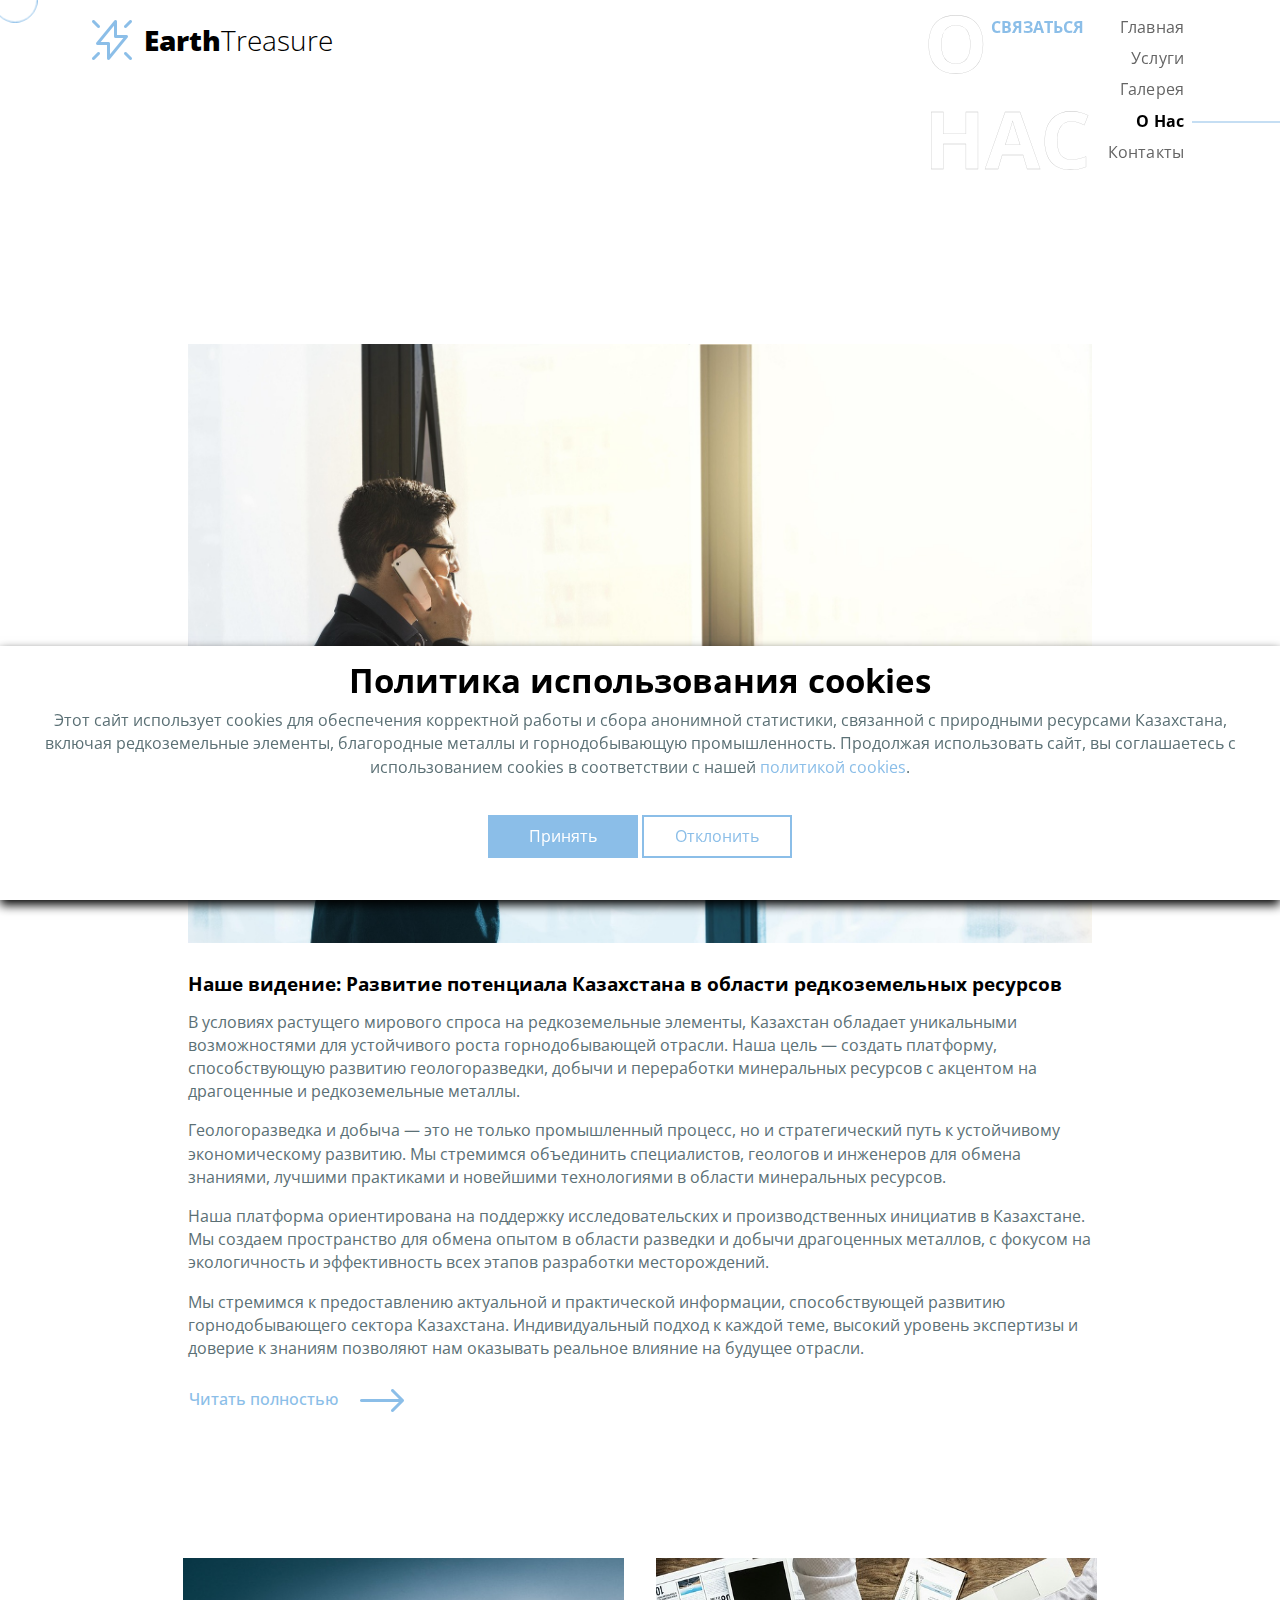
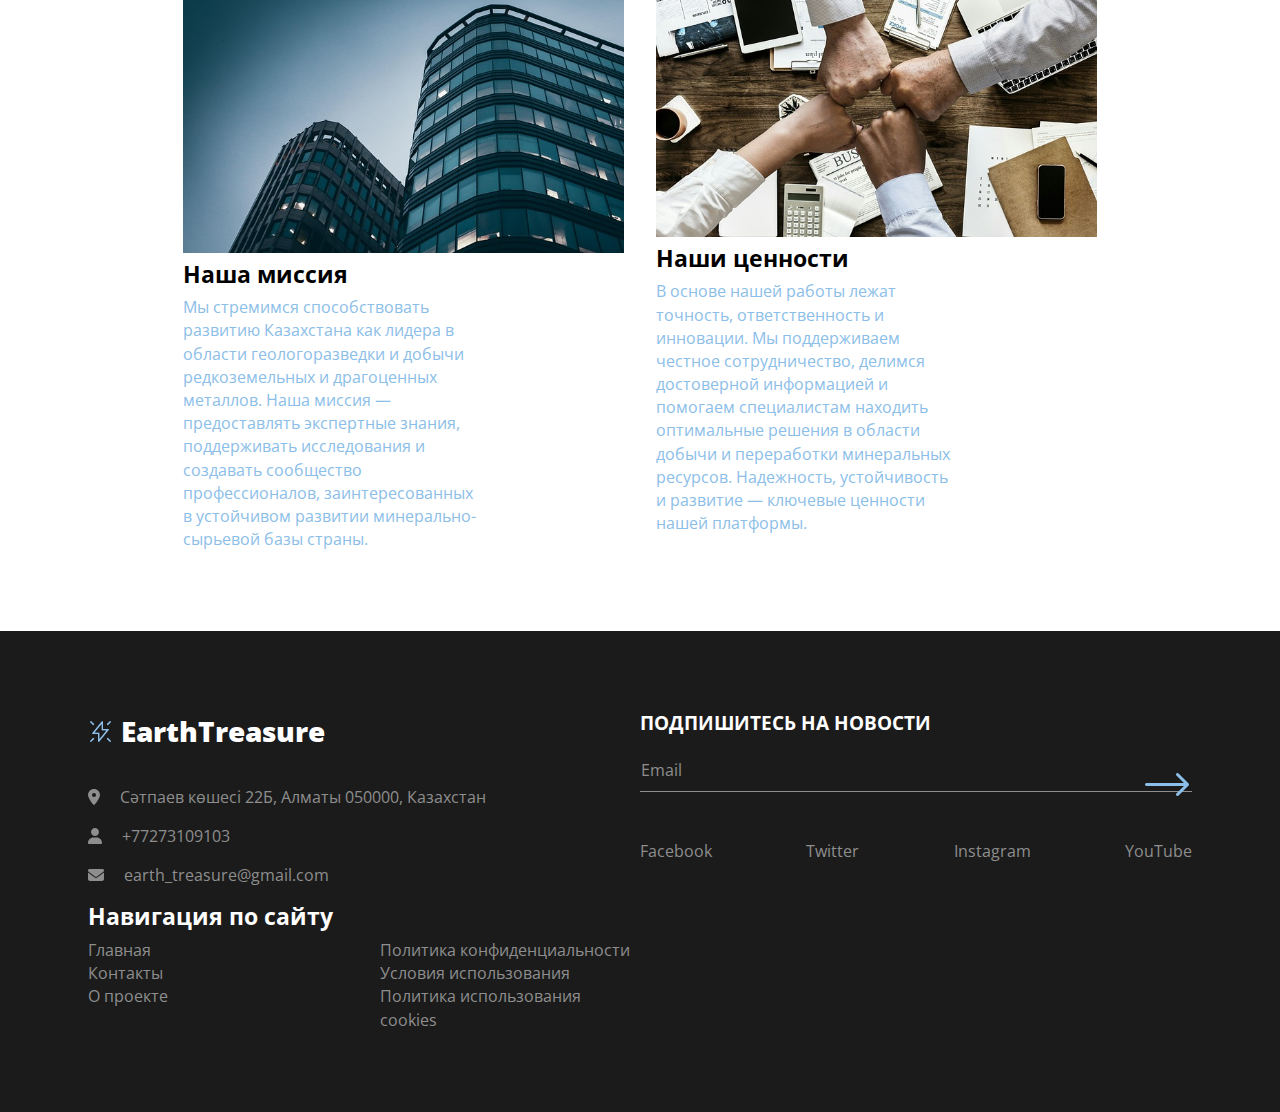
==== about.html @ b69c6928 "WIP" ====
<!DOCTYPE html>
<html lang="en-US" dir="ltr">
    <head>
        <meta charset="utf-8" />
        <meta http-equiv="X-UA-Compatible" content="IE=edge" />
        <meta name="viewport" content="width=device-width, initial-scale=1" />

        <!-- ===============================================-->
        <!--    Document Title-->
        <!-- ===============================================-->
        <title>EarthTreasure</title>

        <!-- ===============================================-->
        <!--    Favicons-->
        <!-- ===============================================-->

        <link
            rel="shortcut icon"
            type="image/x-icon"
            href="assets/img/favicons/favicon.ico"
        />
        <meta
            name="msapplication-TileImage"
            content="assets/img/favicons/mstile-150x150.png"
        />
        <meta name="theme-color" content="#ffffff" />

        <!-- ===============================================-->
        <!--    Stylesheets-->
        <!-- ===============================================-->
        <link rel="preconnect" href="https://fonts.gstatic.com" />
        <link
            href="https://fonts.googleapis.com/css2?family=Open+Sans:wght@300;400;500;600;700;800&amp;display=swap"
            rel="stylesheet"
        />
        <link href="vendors/prism/prism.css" rel="stylesheet" />
        <link href="vendors/swiper/swiper-bundle.min.css" rel="stylesheet" />
        <link href="assets/css/theme.css" rel="stylesheet" />
        <link href="assets/css/user.css" rel="stylesheet" />
    </head>

    <body>
        <!-- ===============================================-->
        <!--    Main Content-->
        <!-- ===============================================-->
        <main class="main" id="top">
            <div class="cursor-outer d-none d-md-block"></div>
            <nav class="navbar navbar-light py-3 px-0 overflow-hidden mb-5">
                <div class="container px-md-5">
                    <div class="row w-100 g-0 justify-content-between">
                        <div class="col-8">
                            <div class="d-inline-block">
                                <a
                                    class="navbar-brand pt-0 fs-3 text-black d-flex align-items-center"
                                    href="index.html"
                                >
                                    <img
                                        class="img-fluid"
                                        src="assets/img/icons/logo-icon.png"
                                        alt=""
                                    />
                                    <span class="fw-bolder ms-2">Earth</span
                                    ><span class="fw-thin">Treasure</span>
                                </a>
                            </div>
                        </div>
                        <div class="col-4 d-lg-none text-end pe-0">
                            <button
                                class="btn p-0 shadow-none text-black fs-2 d-inline-block"
                                data-bs-toggle="offcanvas"
                                data-bs-target="#navbarOffcanvas"
                                aria-controls="navbarOffcanvas"
                                aria-expanded="false"
                                aria-label="Toggle offcanvas navigation"
                            >
                                <span class="menu-bar"></span>
                            </button>
                        </div>
                        <div
                            class="offcanvas offcanvas-end px-0"
                            id="navbarOffcanvas"
                            aria-labelledby="navbarOffcanvasTitle"
                            aria-hidden="true"
                        >
                            <div class="offcanvas-header justify-content-end">
                                <h5
                                    class="visually-hidden offcanvas-title"
                                    id="navbarOffcanvasTitle"
                                >
                                    Меню
                                </h5>
                                <button
                                    class="btn p-0 shadow-none text-black fs-2 d-inline text-end"
                                    type="button"
                                    data-bs-dismiss="offcanvas"
                                    aria-label="Close"
                                >
                                    <span class="menu-close-bar"></span>
                                </button>
                            </div>
                            <div class="offcanvas-body px-0">
                                <div
                                    class="d-lg-flex flex-center-start gap-3 overflow-hidden"
                                >
                                    <ul class="navbar-nav ms-auto fs-4 ps-6">
                                        <li class="nav-item">
                                            <a
                                                class="nav-link d-inline-block nav-text-outlined lh-1 text-white fs-5"
                                                aria-current="page"
                                                href="index.html"
                                                >Главная</a
                                            >
                                        </li>
                                        <li class="nav-item">
                                            <a
                                                class="nav-link d-inline-block nav-text-outlined lh-1 text-white fs-5"
                                                href="services.html"
                                                >Услуги</a
                                            >
                                        </li>
                                        <li class="nav-item">
                                            <a
                                                class="nav-link d-inline-block nav-text-outlined lh-1 text-white fs-5 active"
                                                href="about.html"
                                                >О Нас</a
                                            >
                                        </li>
                                        <li class="nav-item">
                                            <a
                                                class="nav-link d-inline-block nav-text-outlined lh-1 text-white fs-5"
                                                href="gallery.html"
                                                >Галерея</a
                                            >
                                        </li>
                                        <li class="nav-item">
                                            <a
                                                class="nav-link d-inline-block nav-text-outlined lh-1 text-white fs-5"
                                                href="contact.html"
                                                >Контакты</a
                                            >
                                        </li>
                                    </ul>
                                </div>
                            </div>
                        </div>
                        <div class="col-4">
                            <div
                                class="d-none d-lg-flex justify-content-end position-relative z-index-1"
                            >
                                <div
                                    class="position-absolute absolute-centered z-index--1"
                                >
                                    <h1
                                        class="ms-2 fw-bolder text-outlined text-uppercase text-white pe-none display-1"
                                    >
                                        О Нас
                                    </h1>
                                </div>
                                <div class="d-flex gap-3 align-items-start">
                                    <a
                                        class="mb-0 ms-auto text-warning fs-0 fw-bold text-uppercase"
                                        href="contact.html"
                                    >
                                        Связаться</a
                                    >
                                    <ul
                                        class="navbar-nav navbar-fotogency ms-auto text-end"
                                    >
                                        <li
                                            class="nav-item px-2 position-relative"
                                        >
                                            <a
                                                class="nav-link pt-0"
                                                href="index.html"
                                                >Главная</a
                                            >
                                        </li>
                                        <li
                                            class="nav-item px-2 position-relative"
                                        >
                                            <a
                                                class="nav-link pt-0"
                                                href="services.html"
                                                >Услуги</a
                                            >
                                        </li>
                                        <li
                                            class="nav-item px-2 position-relative"
                                        >
                                            <a
                                                class="nav-link pt-0"
                                                href="gallery.html"
                                                >Галерея</a
                                            >
                                        </li>
                                        <li
                                            class="nav-item px-2 position-relative"
                                        >
                                            <a
                                                class="nav-link pt-0 active"
                                                href="about.html"
                                                >О Нас</a
                                            >
                                        </li>
                                        <li
                                            class="nav-item px-2 position-relative"
                                        >
                                            <a
                                                class="nav-link pt-0"
                                                href="contact.html"
                                                >Контакты</a
                                            >
                                        </li>
                                    </ul>
                                </div>
                            </div>
                        </div>
                    </div>
                </div>
            </nav>

            <!-- ============================================-->
            <!-- <section> begin ============================-->
            <section class="py-2">
                <div class="container px-md-5">
                    <div class="row g-4">
                        <div class="col-lg-12 col-md-12 d-flex">
                            <div
                                class="card border-0 mb-3"
                                style="width: 100%; padding: 100px"
                            >
                                <img
                                    class="card-img-top"
                                    src="assets/img/blogs/about-1.jpg"
                                    alt=""
                                />
                                <div class="mt-4">
                                    <h5 class="mb-3">
                                        Наше видение: Развитие потенциала
                                        Казахстана в области редкоземельных
                                        ресурсов
                                    </h5>
                                    <p class="mb-3">
                                        В условиях растущего мирового спроса на
                                        редкоземельные элементы, Казахстан
                                        обладает уникальными возможностями для
                                        устойчивого роста горнодобывающей
                                        отрасли. Наша цель — создать платформу,
                                        способствующую развитию геологоразведки,
                                        добычи и переработки минеральных
                                        ресурсов с акцентом на драгоценные и
                                        редкоземельные металлы.
                                    </p>
                                    <p class="mb-3">
                                        Геологоразведка и добыча — это не только
                                        промышленный процесс, но и
                                        стратегический путь к устойчивому
                                        экономическому развитию. Мы стремимся
                                        объединить специалистов, геологов и
                                        инженеров для обмена знаниями, лучшими
                                        практиками и новейшими технологиями в
                                        области минеральных ресурсов.
                                    </p>
                                    <p class="mb-3">
                                        Наша платформа ориентирована на
                                        поддержку исследовательских и
                                        производственных инициатив в Казахстане.
                                        Мы создаем пространство для обмена
                                        опытом в области разведки и добычи
                                        драгоценных металлов, с фокусом на
                                        экологичность и эффективность всех
                                        этапов разработки месторождений.
                                    </p>
                                    <p class="mb-3">
                                        Мы стремимся к предоставлению актуальной
                                        и практической информации,
                                        способствующей развитию горнодобывающего
                                        сектора Казахстана. Индивидуальный
                                        подход к каждой теме, высокий уровень
                                        экспертизы и доверие к знаниям позволяют
                                        нам оказывать реальное влияние на
                                        будущее отрасли.
                                    </p>
                                    <button
                                        class="btn btn-link text-warning p-0"
                                    >
                                        <a
                                            href="services.html"
                                            style="color: #8bbee8ff"
                                        >
                                            <span class="fw-medium"
                                                >Читать полностью</span
                                            >
                                            <img
                                                class="ms-3"
                                                src="assets/img/icons/long-arrow.png"
                                                alt=""
                                            />
                                        </a>
                                    </button>
                                </div>
                            </div>
                        </div>
                    </div>
                </div>
                <!-- end of .container-->
            </section>
            <!-- <section> close ============================-->
            <!-- ============================================-->

            <!-- ============================================-->
            <!-- <section> begin ============================-->
            <section class="py-2">
                <div class="container px-md-5">
                    <div class="row justify-content-center">
                        <div class="col-10">
                            <div class="row justify-content-center">
                                <div
                                    class="col-lg-6 col-md-6 d-flex justify-content-center"
                                >
                                    <div
                                        class="card border-0 mb-3"
                                        style="width: 100%"
                                    >
                                        <img
                                            class="card-img-top"
                                            src="assets/img/blogs/about-2.jpg"
                                            alt=""
                                        />
                                        <div
                                            class="row g-0 card-body px-0 pt-2"
                                        >
                                            <div
                                                class="col-12 col-xl-8 text-center text-xl-start"
                                            >
                                                <h4>Наша миссия</h4>
                                                <p class="text-warning mb-2">
                                                    Мы стремимся способствовать
                                                    развитию Казахстана как
                                                    лидера в области
                                                    геологоразведки и добычи
                                                    редкоземельных и драгоценных
                                                    металлов. Наша миссия —
                                                    предоставлять экспертные
                                                    знания, поддерживать
                                                    исследования и создавать
                                                    сообщество профессионалов,
                                                    заинтересованных в
                                                    устойчивом развитии
                                                    минерально-сырьевой базы
                                                    страны.
                                                </p>
                                            </div>
                                        </div>
                                    </div>
                                </div>
                                <div
                                    class="col-lg-6 col-md-6 d-flex justify-content-center"
                                >
                                    <div
                                        class="card border-0 mb-3"
                                        style="width: 100%"
                                    >
                                        <img
                                            class="card-img-top"
                                            src="assets/img/blogs/about-3.jpg"
                                            alt=""
                                        />
                                        <div
                                            class="row g-0 card-body px-0 pt-2"
                                        >
                                            <div
                                                class="col-12 col-xl-8 text-center text-xl-start"
                                            >
                                                <h4>Наши ценности</h4>
                                                <p class="text-warning mb-2">
                                                    В основе нашей работы лежат
                                                    точность, ответственность и
                                                    инновации. Мы поддерживаем
                                                    честное сотрудничество,
                                                    делимся достоверной
                                                    информацией и помогаем
                                                    специалистам находить
                                                    оптимальные решения в
                                                    области добычи и переработки
                                                    минеральных ресурсов.
                                                    Надежность, устойчивость и
                                                    развитие — ключевые ценности
                                                    нашей платформы.
                                                </p>
                                            </div>
                                        </div>
                                    </div>
                                </div>
                            </div>
                        </div>
                    </div>
                </div>
                <!-- end of .container-->
            </section>
            <!-- <section> close ============================-->
            <!-- ============================================-->
        </main>
        <!-- ===============================================-->
        <!--    End of Main Content-->
        <!-- ===============================================-->

        <footer class="bg-footer-black" id="footer">
            <div class="container py-7 px-md-5">
                <div class="row g-0">
                    <div class="col-md-6 mb-5 mb-md-0">
                        <div class="mb-4 d-inline-block">
                            <a
                                class="navbar-brand pt-0 fs-3 text-white d-flex align-items-center"
                                href="index.html"
                            >
                                <img
                                    class="img-fluid"
                                    src="assets/img/icons/dark-logo-icon.png"
                                    alt=""
                                    width="25"
                                    height="25"
                                />
                                <span class="fw-bolder ms-2"
                                    >EarthTreasure</span
                                >
                            </a>
                        </div>
                        <div class="col-12 col-md-10 text-300 mb-3">
                            <i class="fas fa-map-marker-alt"></i>
                            <a class="nav-link text-300 d-inline"
                                >Сәтпаев көшесі 22Б, Алматы 050000, Казахстан</a
                            >
                        </div>
                        <div class="col-12 col-md-10 text-300 mb-3">
                            <i class="fas fa-user"></i>
                            <a
                                class="nav-link text-300 d-inline"
                                href="tel:+77273109103"
                                >+77273109103</a
                            >
                        </div>
                        <div class="col-12 col-md-10 text-300 mb-3">
                            <i class="fas fa-envelope"></i>
                            <a
                                class="nav-link text-300 d-inline"
                                href="mailto:scrscrumbledegg@gmail.com"
                                >earth_treasure@gmail.com</a
                            >
                        </div>
                        <div class="row">
                            <h4 class="text-white">Навигация по сайту</h4>
                            <div
                                class="col-md-6"
                                style="display: flex; flex-direction: column"
                            >
                                <a
                                    class="social-icons"
                                    href="index.html"
                                    target="_blank"
                                    >Главная</a
                                >
                                <a
                                    class="social-icons"
                                    href="contact.html"
                                    target="_blank"
                                    >Контакты</a
                                >
                                <a
                                    class="social-icons"
                                    href="about.html"
                                    target="_blank"
                                    >О проекте</a
                                >
                            </div>
                            <div
                                class="col-md-6"
                                style="display: flex; flex-direction: column"
                            >
                                <a
                                    class="social-icons"
                                    href="privacy-policy.html"
                                    target="_blank"
                                    >Политика конфиденциальности</a
                                >
                                <a
                                    class="social-icons"
                                    href="terms-of-use.html"
                                    target="_blank"
                                    >Условия использования</a
                                >
                                <a
                                    class="social-icons"
                                    href="cookie-policy.html"
                                    target="_blank"
                                    >Политика использования cookies</a
                                >
                            </div>
                        </div>
                    </div>
                    <div class="col-md-6">
                        <h5 class="text-white mb-2">ПОДПИШИТЕСЬ НА НОВОСТИ</h5>
                        <form action="thanks.html" method="get">
                            <div
                                class="form-floating mb-5 position-relative text-200"
                            >
                                <input
                                    class="form-control form-fotogency-header-control text-200"
                                    id="email"
                                    type="email"
                                    placeholder="name@example.com"
                                    required="required"
                                />
                                <label class="text-300 mb-1" for="email"
                                    >Email</label
                                >
                                <div class="position-absolute end-0 top-0">
                                    <button
                                        class="btn shadow-none px-0"
                                        type="submit"
                                    >
                                        <img
                                            class="ms-3"
                                            src="assets/img/icons/long-arrow.png"
                                            alt=""
                                        />
                                    </button>
                                </div>
                            </div>
                        </form>
                        <div
                            class="d-flex gap-2 flex-wrap justify-content-between align-items-center"
                        >
                            <a
                                class="social-icons"
                                href="https://www.facebook.com/"
                                target="_blank"
                                >Facebook</a
                            >
                            <a
                                class="social-icons"
                                href="https://twitter.com/"
                                target="_blank"
                                >Twitter</a
                            >
                            <a
                                class="social-icons"
                                href="https://www.instagram.com/"
                                target="_blank"
                                >Instagram</a
                            >
                            <a
                                class="social-icons"
                                href="https://www.youtube.com/"
                                target="_blank"
                                >YouTube</a
                            >
                        </div>
                    </div>
                </div>
            </div>
        </footer>

        <!-- Cookie banner -->
        <div class="cookie-wrapper show">
            <div>
                <i class="bx bx-cookie"></i>
                <h2 style="text-align: center">
                    Политика использования cookies
                </h2>
            </div>
            <div class="data">
                <p>
                    Этот сайт использует cookies для обеспечения корректной
                    работы и сбора анонимной статистики, связанной с природными
                    ресурсами Казахстана, включая редкоземельные элементы,
                    благородные металлы и горнодобывающую промышленность.
                    Продолжая использовать сайт, вы соглашаетесь с
                    использованием cookies в соответствии с нашей
                    <a href="cookie-policy.html">политикой cookies</a>.
                </p>
            </div>
            <div class="buttons">
                <button class="cookie-button" id="acceptBtn">Принять</button>
                <button class="cookie-button" id="declineBtn">Отклонить</button>
            </div>
        </div>
        <!-- End Cookie banner -->

        <!-- ===============================================-->
        <!--    JavaScripts-->
        <!-- ===============================================-->
        <script src="vendors/popper/popper.min.js"></script>
        <script src="vendors/bootstrap/bootstrap.min.js"></script>
        <script src="vendors/anchorjs/anchor.min.js"></script>
        <script src="vendors/is/is.min.js"></script>
        <script src="vendors/fontawesome/all.min.js"></script>
        <script src="vendors/lodash/lodash.min.js"></script>
        <script src="vendors/prism/prism.js"></script>
        <script src="vendors/swiper/swiper-bundle.min.js"></script>
        <script src="assets/js/theme.js"></script>
        <script src="assets/js/cookiebanner.js"></script>
    </body>
</html>
---- vendors/prism/prism.css ----
/**
 * prism.js default theme for JavaScript, CSS and HTML
 * Based on dabblet (http://dabblet.com)
 * @author Lea Verou
 */

code[class*="language-"],
pre[class*="language-"] {
	color: black;
	background: none;
	text-shadow: 0 1px white;
	font-family: Consolas, Monaco, 'Andale Mono', 'Ubuntu Mono', monospace;
	font-size: 1em;
	text-align: left;
	white-space: pre;
	word-spacing: normal;
	word-break: normal;
	word-wrap: normal;
	line-height: 1.5;

	-moz-tab-size: 4;
	-o-tab-size: 4;
	tab-size: 4;

	-webkit-hyphens: none;
	-moz-hyphens: none;
	-ms-hyphens: none;
	hyphens: none;
}

pre[class*="language-"]::-moz-selection, pre[class*="language-"] ::-moz-selection,
code[class*="language-"]::-moz-selection, code[class*="language-"] ::-moz-selection {
	text-shadow: none;
	background: #b3d4fc;
}

pre[class*="language-"]::selection, pre[class*="language-"] ::selection,
code[class*="language-"]::selection, code[class*="language-"] ::selection {
	text-shadow: none;
	background: #b3d4fc;
}

@media print {
	code[class*="language-"],
	pre[class*="language-"] {
		text-shadow: none;
	}
}

/* Code blocks */
pre[class*="language-"] {
	padding: 1em;
	margin: .5em 0;
	overflow: auto;
}

:not(pre) > code[class*="language-"],
pre[class*="language-"] {
	background: #f5f2f0;
}

/* Inline code */
:not(pre) > code[class*="language-"] {
	padding: .1em;
	border-radius: .3em;
	white-space: normal;
}

.token.comment,
.token.prolog,
.token.doctype,
.token.cdata {
	color: slategray;
}

.token.punctuation {
	color: #999;
}

.token.namespace {
	opacity: .7;
}

.token.property,
.token.tag,
.token.boolean,
.token.number,
.token.constant,
.token.symbol,
.token.deleted {
	color: #905;
}

.token.selector,
.token.attr-name,
.token.string,
.token.char,
.token.builtin,
.token.inserted {
	color: #690;
}

.token.operator,
.token.entity,
.token.url,
.language-css .token.string,
.style .token.string {
	color: #9a6e3a;
	/* This background color was intended by the author of this theme. */
	background: hsla(0, 0%, 100%, .5);
}

.token.atrule,
.token.attr-value,
.token.keyword {
	color: #07a;
}

.token.function,
.token.class-name {
	color: #DD4A68;
}

.token.regex,
.token.important,
.token.variable {
	color: #e90;
}

.token.important,
.token.bold {
	font-weight: bold;
}
.token.italic {
	font-style: italic;
}

.token.entity {
	cursor: help;
}
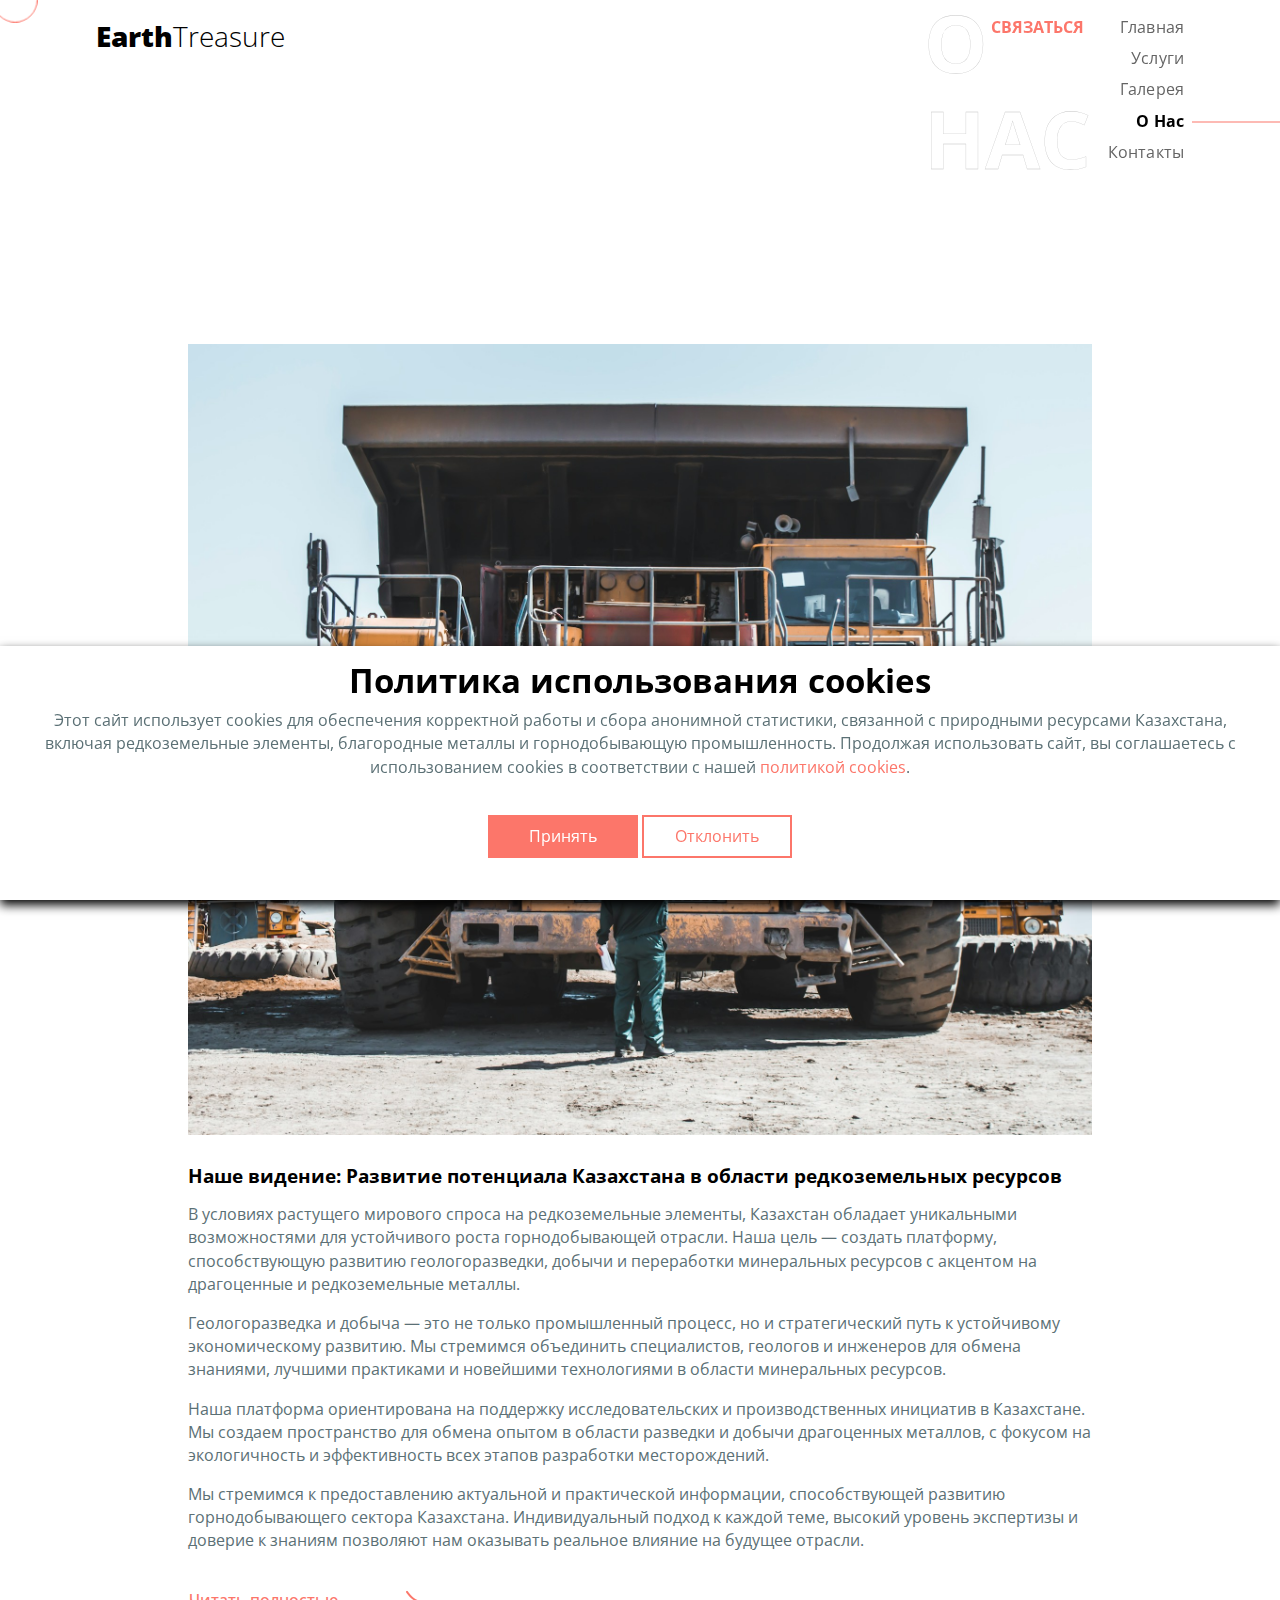
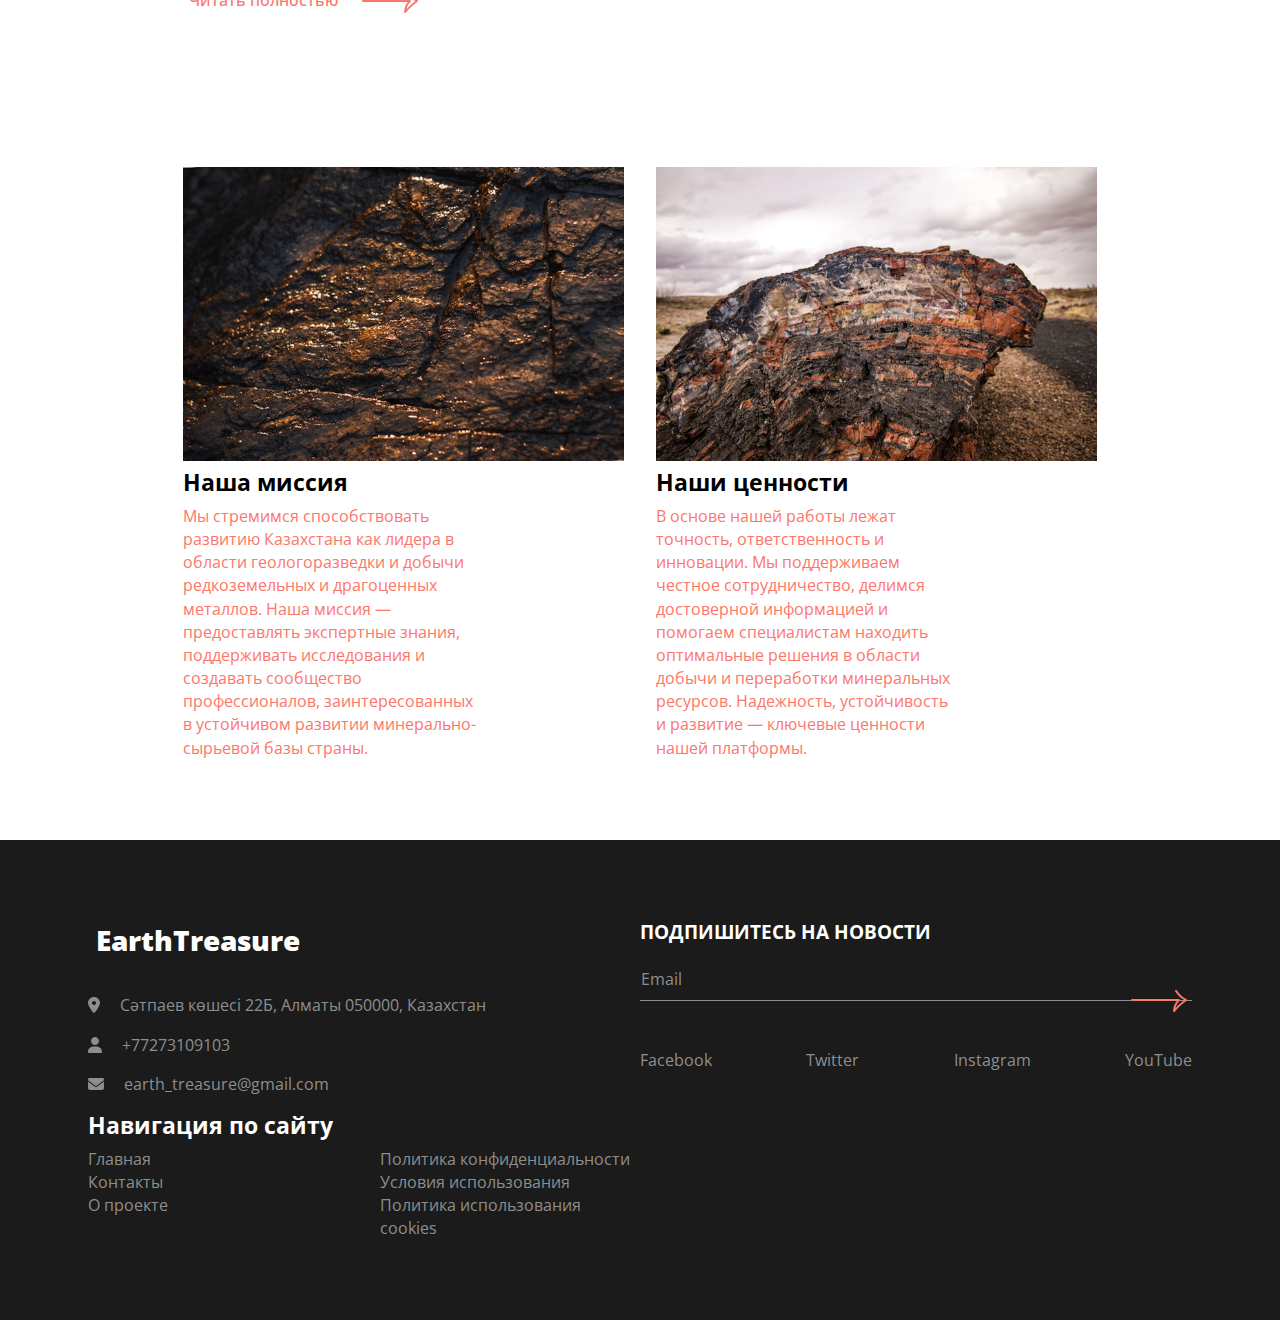
==== commit 5b360306: "WIP" ====
--- a/about.html
+++ b/about.html
@@ -54,11 +54,6 @@
                                     class="navbar-brand pt-0 fs-3 text-black d-flex align-items-center"
                                     href="index.html"
                                 >
-                                    <img
-                                        class="img-fluid"
-                                        src="assets/img/icons/logo-icon.png"
-                                        alt=""
-                                    />
                                     <span class="fw-bolder ms-2">Earth</span
                                     ><span class="fw-thin">Treasure</span>
                                 </a>
@@ -286,7 +281,7 @@
                                     >
                                         <a
                                             href="services.html"
-                                            style="color: #8bbee8ff"
+                                            style="color: #fc766aff"
                                         >
                                             <span class="fw-medium"
                                                 >Читать полностью</span
@@ -414,13 +409,6 @@
                                 class="navbar-brand pt-0 fs-3 text-white d-flex align-items-center"
                                 href="index.html"
                             >
-                                <img
-                                    class="img-fluid"
-                                    src="assets/img/icons/dark-logo-icon.png"
-                                    alt=""
-                                    width="25"
-                                    height="25"
-                                />
                                 <span class="fw-bolder ms-2"
                                     >EarthTreasure</span
                                 >
--- a/assets/css/theme.css
+++ b/assets/css/theme.css
@@ -12,7 +12,7 @@
     --fg-purple: #6f42c1;
     --fg-pink: #d032d0;
     --fg-red: #d65025;
-    --fg-orange: #8BBEE8FF;
+    --fg-orange: #FC766AFF;
     --fg-yellow: #d7ae20;
     --fg-green: #3dbb59;
     --fg-teal: #20c997;
@@ -38,7 +38,7 @@
     --fg-secondary: #186be8;
     --fg-success: #3dbb59;
     --fg-info: #1c16af;
-    --fg-warning: #8BBEE8FF;
+    --fg-warning: #FC766AFF;
     --fg-danger: #d65025;
     --fg-light: #e5e5e5;
     --fg-dark: #313839;
@@ -46,7 +46,7 @@
     --fg-secondary-rgb: 24, 107, 232;
     --fg-success-rgb: 61, 187, 89;
     --fg-info-rgb: 28, 22, 175;
-    --fg-warning-rgb: 139, 190, 232;
+    --fg-warning-rgb: 252, 118, 106;
     --fg-danger-rgb: 214, 80, 37;
     --fg-light-rgb: 229, 229, 229;
     --fg-dark-rgb: 49, 56, 57;
@@ -149,7 +149,7 @@
     --fg-info: #1c16af;
     /* ------------------------------ Colored Link ------------------------------ */
     --fg-colored-link-info-hover-color: #16128c;
-    --fg-warning: #8BBEE8FF;
+    --fg-warning: #FC766AFF;
     /* ------------------------------ Colored Link ------------------------------ */
     --fg-colored-link-warning-hover-color: #c47600;
     --fg-danger: #d65025;
@@ -4640,8 +4640,8 @@
 
 .btn-warning {
     color: #fff;
-    background-color: #8BBEE8FF;
-    border-color: #8BBEE8FF;
+    background-color: #FC766AFF;
+    border-color: #FC766AFF;
     -webkit-box-shadow: inset 0 1px 0 rgba(255, 255, 255, 0.15),
         0 1px 1px rgba(0, 0, 0, 0.075);
     box-shadow: inset 0 1px 0 rgba(255, 255, 255, 0.15),
@@ -4684,8 +4684,8 @@
 .btn-warning:disabled,
 .btn-warning.disabled {
     color: #fff;
-    background-color: #8BBEE8FF;
-    border-color: #8BBEE8FF;
+    background-color: #FC766AFF;
+    border-color: #FC766AFF;
 }
 
 .btn-danger {
@@ -4995,18 +4995,18 @@
 }
 
 .btn-outline-warning {
-    color: #8BBEE8FF;
-    border-color: #8BBEE8FF;
+    color: #FC766AFF;
+    border-color: #FC766AFF;
 }
 .btn-outline-warning:hover {
     color: #fff;
-    background-color: #8BBEE8FF;
-    border-color: #8BBEE8FF;
+    background-color: #FC766AFF;
+    border-color: #FC766AFF;
 }
 .btn-check:focus + .btn-outline-warning,
 .btn-outline-warning:focus {
-    -webkit-box-shadow: 0 0 0 0 rgba(139, 190, 232, 0.5);
-    box-shadow: 0 0 0 0 rgba(139, 190, 232, 0.5);
+    -webkit-box-shadow: 0 0 0 0 rgba(252, 118, 106, 0.5);
+    box-shadow: 0 0 0 0 rgba(252, 118, 106, 0.5);
 }
 .btn-check:checked + .btn-outline-warning,
 .btn-check:active + .btn-outline-warning,
@@ -5014,8 +5014,8 @@
 .btn-outline-warning.active,
 .btn-outline-warning.dropdown-toggle.show {
     color: #fff;
-    background-color: #8BBEE8FF;
-    border-color: #8BBEE8FF;
+    background-color: #FC766AFF;
+    border-color: #FC766AFF;
 }
 .btn-check:checked + .btn-outline-warning:focus,
 .btn-check:active + .btn-outline-warning:focus,
@@ -5023,13 +5023,13 @@
 .btn-outline-warning.active:focus,
 .btn-outline-warning.dropdown-toggle.show:focus {
     -webkit-box-shadow: inset 0 3px 5px rgba(0, 0, 0, 0.125),
-        0 0 0 0 rgba(139, 190, 232, 0.5);
+        0 0 0 0 rgba(252, 118, 106, 0.5);
     box-shadow: inset 0 3px 5px rgba(0, 0, 0, 0.125),
-        0 0 0 0 rgba(139, 190, 232, 0.5);
+        0 0 0 0 rgba(252, 118, 106, 0.5);
 }
 .btn-outline-warning:disabled,
 .btn-outline-warning.disabled {
-    color: #8BBEE8FF;
+    color: #FC766AFF;
     background-color: transparent;
 }
 
@@ -7624,7 +7624,7 @@
     justify-content: center;
     width: 5%;
     padding: 0;
-    color: #8BBEE8FF;
+    color: #FC766AFF;
     text-align: center;
     background: none;
     border: 0;
@@ -7645,7 +7645,7 @@
 .carousel-control-prev:focus,
 .carousel-control-next:hover,
 .carousel-control-next:focus {
-    color: #8BBEE8FF;
+    color: #FC766AFF;
     text-decoration: none;
     outline: 0;
     opacity: 0.9;
@@ -7716,7 +7716,7 @@
     margin-left: 0;
     text-indent: -999px;
     cursor: pointer;
-    background-color: #8BBEE8FF;
+    background-color: #FC766AFF;
     background-clip: padding-box;
     border: 0;
     border-top: 10px solid transparent;
@@ -8536,7 +8536,7 @@
 }
 
 .border-warning {
-    border-color: #8BBEE8FF !important;
+    border-color: #FC766AFF !important;
 }
 
 .border-danger {
@@ -10414,7 +10414,7 @@
 }
 
 .bg-warning {
-    background-color: #8BBEE8FF !important;
+    background-color: #FC766AFF !important;
 }
 
 .bg-danger {
@@ -11064,7 +11064,7 @@
     }
 
     .border-sm-warning {
-        border-color: #8BBEE8FF !important;
+        border-color: #FC766AFF !important;
     }
 
     .border-sm-danger {
@@ -12997,7 +12997,7 @@
     }
 
     .border-md-warning {
-        border-color: #8BBEE8FF !important;
+        border-color: #FC766AFF !important;
     }
 
     .border-md-danger {
@@ -14930,7 +14930,7 @@
     }
 
     .border-lg-warning {
-        border-color: #8BBEE8FF !important;
+        border-color: #FC766AFF !important;
     }
 
     .border-lg-danger {
@@ -16863,7 +16863,7 @@
     }
 
     .border-xl-warning {
-        border-color: #8BBEE8FF !important;
+        border-color: #FC766AFF !important;
     }
 
     .border-xl-danger {
@@ -18796,7 +18796,7 @@
     }
 
     .border-xxl-warning {
-        border-color: #8BBEE8FF !important;
+        border-color: #FC766AFF !important;
     }
 
     .border-xxl-danger {
@@ -20634,7 +20634,7 @@
     -webkit-transform: translateY(-50%);
     -ms-transform: translateY(-50%);
     transform: translateY(-50%);
-    background: #8BBEE8FF;
+    background: #FC766AFF;
 }
 
 .alert {
@@ -21301,7 +21301,7 @@
     width: 300%;
     top: 50%;
     left: -300%;
-    background: #8BBEE8FF;
+    background: #FC766AFF;
 }
 .nav-text-outlined:hover {
     color: #000 !important;
@@ -21415,7 +21415,7 @@
     padding: 0 5px;
 }
 .team-social-icon:hover {
-    color: #8BBEE8FF;
+    color: #FC766AFF;
 }
 
 .gallery-tab {
@@ -21472,7 +21472,7 @@
     left: 0;
     width: 0%;
     height: 2px;
-    background-color: #8BBEE8FF;
+    background-color: #FC766AFF;
     opacity: 1;
     -webkit-transition: all 0.3s ease;
     -o-transition: all 0.3s ease;
@@ -21652,7 +21652,7 @@
     left: 0 !important;
 }
 .swiper-theme .swiper-pagination-bullet {
-    background: #8BBEE8FF;
+    background: #FC766AFF;
     color: inherit;
     border: none;
     padding: 0 !important;
@@ -21667,14 +21667,14 @@
 }
 .swiper-theme .swiper-pagination-bullet-active {
     opacity: 1;
-    background: #8BBEE8FF;
+    background: #FC766AFF;
 }
 .swiper-theme .swiper-pagination-bullet::after {
     content: "";
     position: absolute;
     height: 100%;
     width: 100%;
-    background-color: #8BBEE8FF;
+    background-color: #FC766AFF;
     top: 0;
     left: 0;
     -webkit-transform: translateX(-100%);
@@ -21683,7 +21683,7 @@
     border-radius: 0.1875rem;
 }
 .swiper-theme .swiper-pagination-bullet-active {
-    background-color: #8BBEE8FF !important;
+    background-color: #FC766AFF !important;
 }
 .swiper-theme .swiper-pagination-bullet.swiper-pagination-bullet-active::after {
     -webkit-animation: swiperNavAnimate 5s;
@@ -22520,7 +22520,7 @@
 .form-fotogency-header-control:focus {
     background-color: transparent;
     color: #5c5c5c;
-    border-bottom: 1px solid #8BBEE8FF;
+    border-bottom: 1px solid #FC766AFF;
 }
 
 .popover {
@@ -22751,11 +22751,11 @@
     width: 2.8rem;
     height: 2.8rem;
     border-radius: 100%;
-    border: 1px solid #8BBEE8FF;
+    border: 1px solid #FC766AFF;
     -webkit-transition: all 0.15s ease-out;
     -o-transition: all 0.15s ease-out;
     transition: all 0.15s ease-out;
-    background-color: rgba(139, 190, 232, 0);
+    background-color: rgba(252, 118, 106, 0);
     position: fixed;
     pointer-events: none;
     left: 0;
--- a/assets/css/user.css
+++ b/assets/css/user.css
@@ -24,12 +24,12 @@
     display: none;
 }
 header i {
-    color: #8BBEE8FF;
+    color: #FC766AFF;
     font-size: 32px;
     text-align: center;
 }
 header h2 {
-    color: #8BBEE8FF;
+    color: #FC766AFF;
     font-weight: 500;
     text-align: center;
 }
@@ -37,7 +37,7 @@
     text-align: center;
 }
 .data p a {
-    color: #8BBEE8FF;
+    color: #FC766AFF;
     text-decoration: none;
     text-align: center !important;
 }
@@ -49,10 +49,10 @@
     text-align: center;
 }
 .buttons .cookie-button {
-    border: 2px solid #8BBEE8FF;
+    border: 2px solid #FC766AFF;
     color: #fff;
     padding: 8px 0;
-    background: #8BBEE8FF;
+    background: #FC766AFF;
     cursor: pointer;
     width: calc(100% / 2 - 10px);
     transition: all 0.2s ease;
@@ -61,15 +61,15 @@
 }
 .buttons #acceptBtn:hover {
     background-color: transparent;
-    color: #8BBEE8FF;
+    color: #FC766AFF;
 }
 #declineBtn {
     background-color: #fff;
-    color: #8BBEE8FF;
+    color: #FC766AFF;
     border-radius: 0;
 }
 #declineBtn:hover {
-    background-color: #8BBEE8FF;
+    background-color: #FC766AFF;
     color: #fff;
 }
 select {
